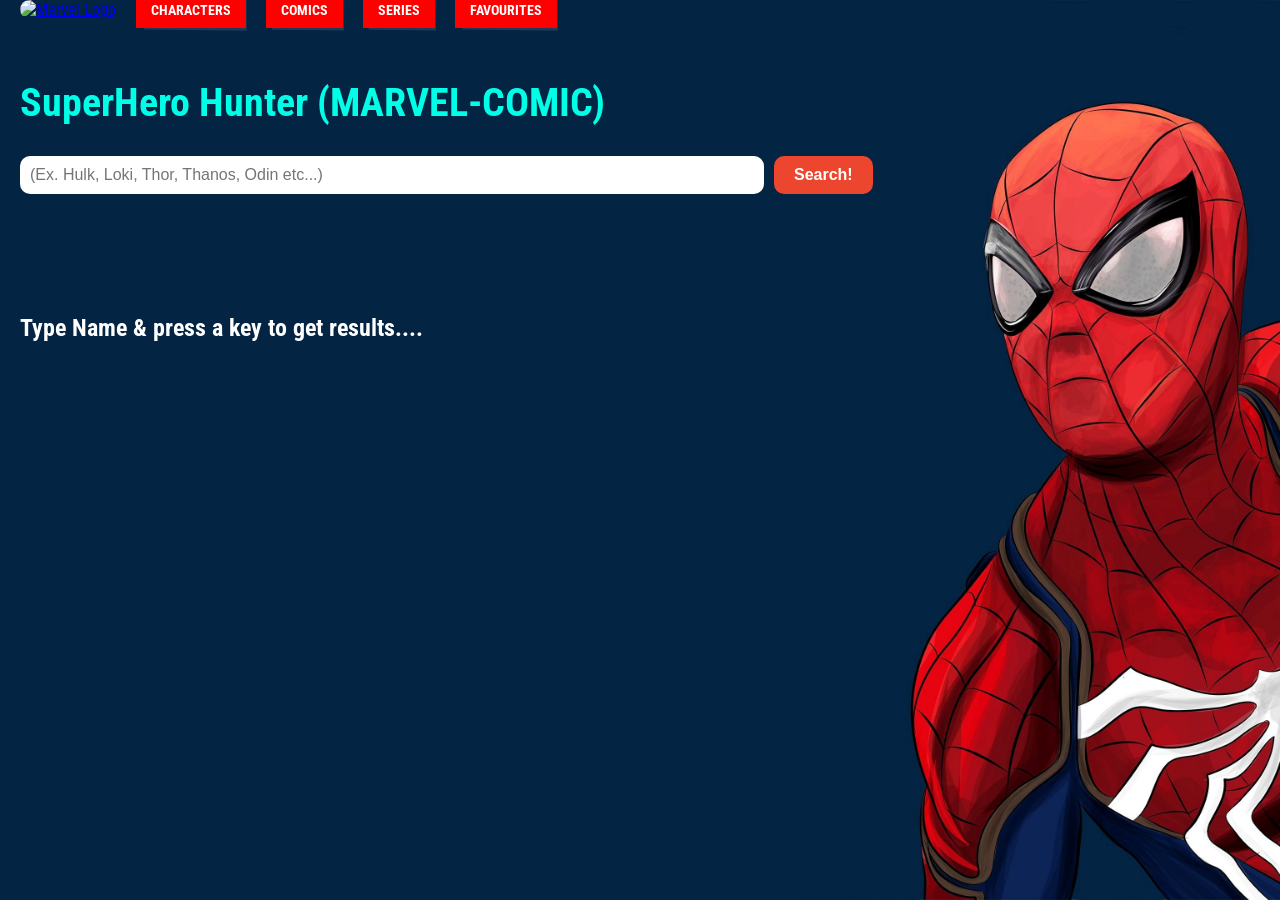
==== index.html @ 1a519d25 "first commit" ====
<!DOCTYPE html>
<html lang="en">

<head>
  <meta charset="UTF-8">
  <meta name="viewport" content="width=device-width, initial-scale=1.0">
  <title>Marvel Comics - SuperHero Hunter</title>

  <!-- Font Awesome -->
  <link rel="stylesheet" href="https://cdnjs.cloudflare.com/ajax/libs/font-awesome/6.2.0/css/all.min.css"
    integrity="sha512-xh6O/CkQoPOWDdYTDqeRdPCVd1SpvCA9XXcUnZS2FmJNp1coAFzvtCN9BmamE+4aHK8yyUHUSCcJHgXloTyT2A=="
    crossorigin="anonymous" referrerpolicy="no-referrer" />

  <!-- Google Fonts -->
  <link rel="stylesheet" href="https://fonts.googleapis.com/css?family=Roboto+Condensed:300,400,700&display=swap">

  <!-- Custom CSS -->
  <link rel="stylesheet" href="style.css">

</head>

<body onload="character()">

  <!-- Navbar -->
  <nav class="custom-navbar">
    <div class="nav-container">
      <a href="index.html" class="brand-logo">
        <img src="https://1000logos.net/wp-content/uploads/2021/06/Marvel-Comics-logo.png" alt="Marvel Logo">
      </a>
      <ul class="nav-links">
        <li><a href="#" class="active">Characters</a></li>
        <li><a href="#">Comics</a></li>
        <li><a href="#">Series</a></li>
        <li><a href="Favourites.html">Favourites</a></li>
      </ul>
    </div>
  </nav>

  <!-- Hero Section -->
  <section class="hero-section">
    <div class="hero-container">
      <h1 class="header-main-title">SuperHero Hunter (MARVEL-COMIC)</h1>
      <form id="connectionForm" class="search-form" onsubmit="return false;">
        <input type="text" name="name" id="name" class="character-search-box"
          placeholder="(Ex. Hulk, Loki, Thor, Thanos, Odin etc...)" onkeyup="showCorrespondingHeros()">
        <input type="submit" value="Search!" class="search-character-button">
      </form>
      <div id="cards-group" class="cards-group"></div>
    </div>
  </section>

  <!-- Main Content -->
  <div class="content-container" id="contentContainer">
    <div id="characterSpinnerSection"></div>
    <div id="comicsSpinnerSection"></div>
    <section id="characterSection"></section>
    <section id="comicSection"></section>
  </div>

  <!-- Scripts -->
  <script src="script3.js"></script>
</body>

</html>
---- style.css ----
/* ===============================
   Reset & Globals
   =============================== */
* {
  margin: 0;
  padding: 0;
  box-sizing: border-box;
}

body {
  font-family: 'Roboto Condensed', sans-serif;
  background-image: url("4K Wallpaper For Pc Spider Man Gallery.jpeg");
  background-attachment: fixed;
  background-position: center;
  background-size: cover;
  scroll-behavior: smooth;
  color: white;
}

/* ===============================
   Navbar
   =============================== */
.custom-navbar {
  position: sticky;
  top: 0;
  z-index: 100;
}

.nav-container {
  margin: auto;
  display: flex;
  align-items: center;
}

.brand-logo img {
  margin-right: 20px;
  margin-left: 20px;
  width: 150px;
  border-radius: 20px;
}

.nav-links {
  list-style: none;
  display: flex;
  gap: 20px;
}

.nav-links li a {
  background-color: #f00;
  color: #fff;
  padding: 10px 15px;
  text-decoration: none;
  text-transform: uppercase;
  font-weight: bold;
  font-size: 14px;
  transition: all 0.3s ease;
  position: relative;
}

.nav-links li a:hover {
  transform: rotateY(10deg) rotateX(-10deg);
  box-shadow: 0 0 10px rgba(255, 0, 0, 0.3);
}

.nav-links li a::before {
  content: "";
  position: absolute;
  top: 0;
  left: 0;
  width: 100%;
  height: 100%;
  background-color: rgba(255, 255, 255, 0.1);
  transform: perspective(300px) rotateY(-10deg) rotateX(10deg) translateZ(-20px);
  z-index: -1;
  transition: all 0.3s ease;
}

.nav-links li a:hover::before {
  transform: perspective(300px) rotateY(0) rotateX(0) translateZ(-20px);
}

/* ===============================
   Hero Section
   =============================== */
.hero-section {
  padding: 60px 20px;
}

.header-main-title {
  color: #00ffe7;
  font-size: 2.5rem;
  margin-bottom: 30px;
}

.search-form {
  display: flex;
  flex-wrap: wrap;
  gap: 10px;
  margin-bottom: 20px;
}

.character-search-box {
  width: 60%;
  padding: 10px;
  border-radius: 10px;
  border: none;
  font-size: 16px;
}

.search-character-button {
  padding: 10px 20px;
  background-color: #ed462f;
  color: white;
  border: none;
  border-radius: 10px;
  font-size: 16px;
  cursor: pointer;
  font-weight: bold;
}

/* ===============================
   Content Container
   =============================== */
.content-container {
  padding: 40px 20px;
}

/* ===============================
   Character Card Grid
   =============================== */
.card-grid {
  display: grid;
  grid-template-columns: repeat(auto-fill, minmax(220px, 1fr));
  gap: 24px;
  padding: 20px;
  box-sizing: border-box;
}

.card {
  background-color: rgba(255, 255, 255, 0.1);
  border-radius: 12px;
  padding: 15px;
  text-align: center;
  color: white;
  box-shadow: 0 6px 15px rgba(0, 0, 0, 0.3);
  transition: transform 0.3s ease;
}

.card:hover {
  transform: scale(1.03);
}

.card img {
  width: 100%;
  height: 260px;
  object-fit: cover;
  border-radius: 10px;
  border: 2px solid #ed462f;
}

.card-body {
  margin-top: 10px;
}

.card-title {
  font-size: 1rem;
  font-weight: bold;
  color: #00ffe7;
  display: flex;
  justify-content: space-between;
  align-items: center;
}

.card-title i {
  color: #ed462f;
  font-size: 1.3rem;
  cursor: pointer;
  transition: transform 0.2s ease;
}

.card-title i:hover {
  transform: scale(1.3);
  color: #ff6659;
}

/* ===============================
   Character Full Detail Layout
   =============================== */
.character-card {
  display: flex;
  flex-wrap: wrap;
  align-items: flex-start;
  gap: 20px;
  background: rgba(255, 255, 255, 0.07);
  border-radius: 12px;
  padding: 20px;
  margin: 20px 0;
  box-shadow: 0 8px 20px rgba(0, 0, 0, 0.4);
  color: #fff;
  overflow: hidden;
}

.character-img {
  flex: 0 0 250px;
  border-radius: 10px;
}

.character-img img {
  width: 100%;
  height: auto;
  display: block;
  border: 3px solid #ed462f;
  border-radius: 10px;
  object-fit: cover;
}

.character-info {
  flex: 1;
  min-width: 200px;
  text-align: justify;
}

.character-info h3 {
  color: #00ffe7;
  font-weight: 700;
  font-size: 1.8rem;
  margin-bottom: 10px;
}

.character-info p {
  font-size: 1rem;
  line-height: 1.6;
  margin-bottom: 10px;
}

.character-meta {
  font-size: 0.9rem;
  color: #ccc;
  margin-top: 10px;
}

/* ===============================
   Comic Grid Layout
   =============================== */
.comics-grid {
  display: grid;
  grid-template-columns: repeat(auto-fit, minmax(260px, 1fr));
  gap: 25px;
  margin-top: 30px;
}

.comics-grid .card {
  background: rgba(255, 255, 255, 0.08);
  border: none;
  border-radius: 12px;
  overflow: hidden;
  transition: transform 0.3s ease, box-shadow 0.3s ease;
  box-shadow: 0 6px 15px rgba(0, 0, 0, 0.3);
  color: #fff;
}

.comics-grid .card:hover {
  transform: scale(1.03);
  box-shadow: 0 10px 25px rgba(0, 0, 0, 0.5);
}

.comics-grid .card-img-top {
  width: 100%;
  height: 350px;
  object-fit: cover;
}

.comics-grid .card-body {
  padding: 15px;
}

.comics-grid .card-title {
  font-size: 1.2rem;
  font-weight: 700;
  color: #00ffe7;
}

.comics-grid .card-text {
  font-size: 0.9rem;
  color: #ddd;
}

.comics-grid .card-footer {
  background: transparent;
  border-top: 1px solid rgba(255, 255, 255, 0.1);
  font-size: 0.8rem;
  color: #aaa;
  padding: 10px 15px;
}

/* ===============================
   Responsive Layout
   =============================== */
@media screen and (max-width: 768px) {
  .character-search-box {
    width: 100%;
  }

  .nav-links {
    flex-direction: column;
    align-items: flex-start;
    gap: 10px;
  }

  .character-card {
    flex-direction: column;
    align-items: center;
    text-align: center;
  }

  .character-img {
    width: 100%;
    max-width: 300px;
  }

  .character-info {
    width: 100%;
    text-align: justify;
  }
}
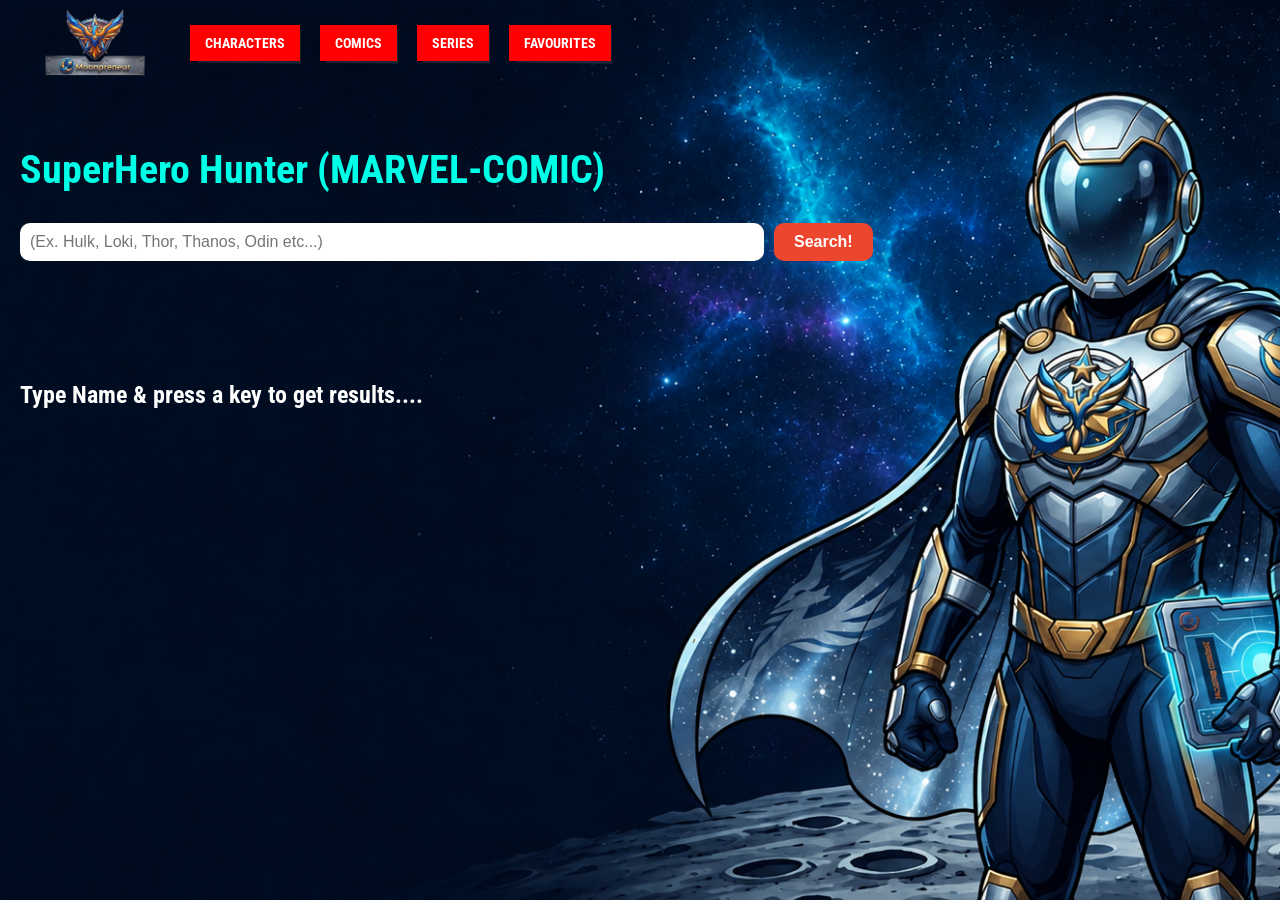
==== commit 6859ccd3: "second commit" ====
--- a/index.html
+++ b/index.html
@@ -25,7 +25,7 @@
   <nav class="custom-navbar">
     <div class="nav-container">
       <a href="index.html" class="brand-logo">
-        <img src="https://1000logos.net/wp-content/uploads/2021/06/Marvel-Comics-logo.png" alt="Marvel Logo">
+        <img src="./logo.png" alt="Marvel Logo">
       </a>
       <ul class="nav-links">
         <li><a href="#" class="active">Characters</a></li>
--- a/style.css
+++ b/style.css
@@ -9,7 +9,7 @@
 
 body {
   font-family: 'Roboto Condensed', sans-serif;
-  background-image: url("4K Wallpaper For Pc Spider Man Gallery.jpeg");
+  background-image: url("./background.png");
   background-attachment: fixed;
   background-position: center;
   background-size: cover;
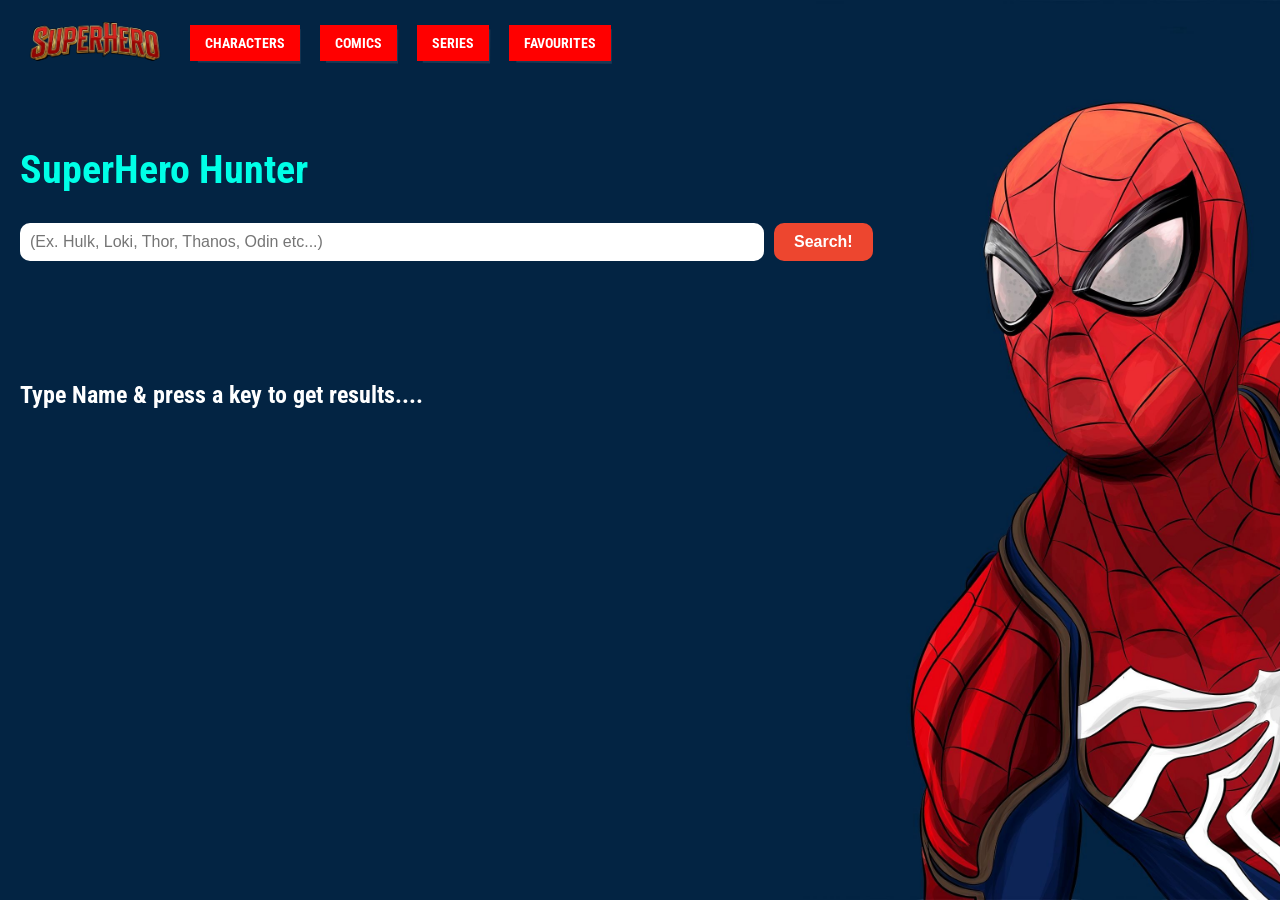
==== commit f8380e14: "f commit" ====
--- a/index.html
+++ b/index.html
@@ -4,7 +4,7 @@
 <head>
   <meta charset="UTF-8">
   <meta name="viewport" content="width=device-width, initial-scale=1.0">
-  <title>Marvel Comics - SuperHero Hunter</title>
+  <title>Comics - SuperHero Hunter</title>
 
   <!-- Font Awesome -->
   <link rel="stylesheet" href="https://cdnjs.cloudflare.com/ajax/libs/font-awesome/6.2.0/css/all.min.css"
@@ -39,7 +39,7 @@
   <!-- Hero Section -->
   <section class="hero-section">
     <div class="hero-container">
-      <h1 class="header-main-title">SuperHero Hunter (MARVEL-COMIC)</h1>
+      <h1 class="header-main-title">SuperHero Hunter</h1>
       <form id="connectionForm" class="search-form" onsubmit="return false;">
         <input type="text" name="name" id="name" class="character-search-box"
           placeholder="(Ex. Hulk, Loki, Thor, Thanos, Odin etc...)" onkeyup="showCorrespondingHeros()">
--- a/style.css
+++ b/style.css
@@ -9,7 +9,7 @@
 
 body {
   font-family: 'Roboto Condensed', sans-serif;
-  background-image: url("./background.png");
+  background-image: url("./4K\ Wallpaper\ For\ Pc\ Spider\ Man\ Gallery.jpeg");
   background-attachment: fixed;
   background-position: center;
   background-size: cover;
